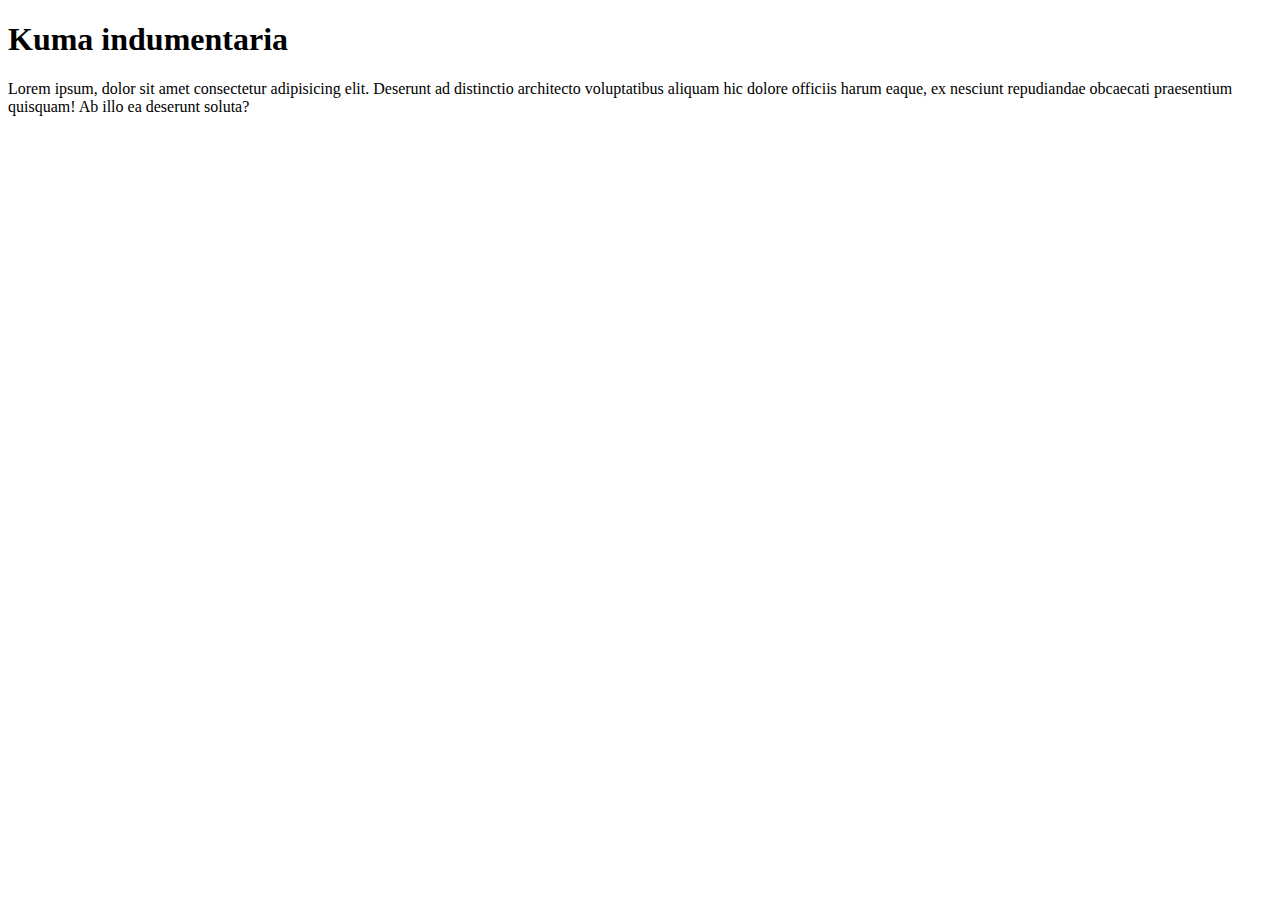
==== index.html @ 86e94159 "se agrego info al body" ====
<!DOCTYPE html>
<html lang="en">
<head>
    <meta charset="UTF-8">
    <meta name="viewport" content="width=device-width, initial-scale=1.0">
    <title>Kuma indumentaria</title>
</head>
<body>
    <h1>Kuma indumentaria</h1>
    <p>Lorem ipsum, dolor sit amet consectetur adipisicing elit. Deserunt ad distinctio architecto voluptatibus aliquam hic dolore officiis harum eaque, ex nesciunt repudiandae obcaecati praesentium quisquam! Ab illo ea deserunt soluta?</p>
</body>
</html>
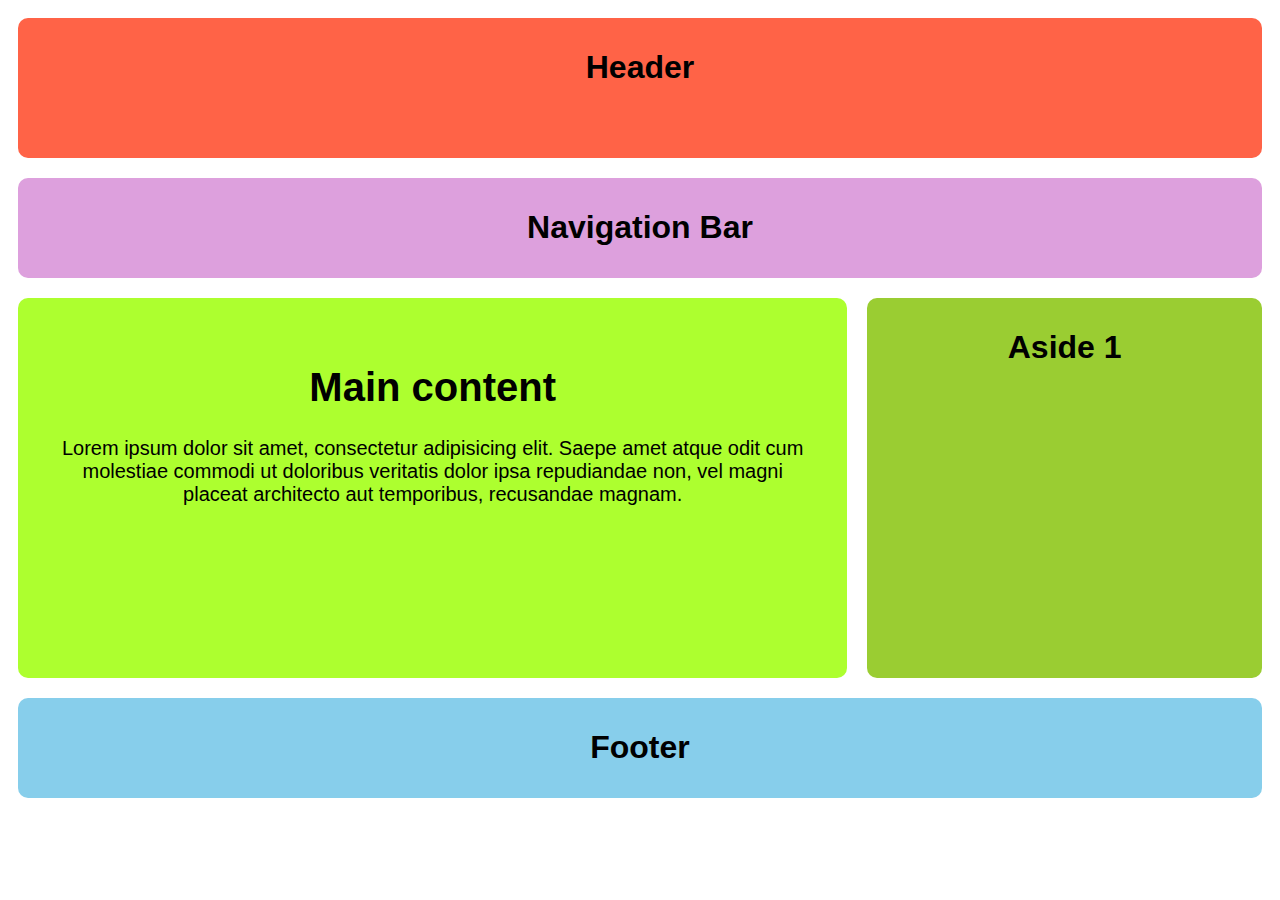
==== commit e492dc37: "se estructuro el index con flexbox" ====
--- a/index.html
+++ b/index.html
@@ -3,10 +3,27 @@
 <head>
     <meta charset="UTF-8">
     <meta name="viewport" content="width=device-width, initial-scale=1.0">
+    <link rel="stylesheet" href="/css/styles.css"> <!-- hoja de estilos de css-->
     <title>Kuma indumentaria</title>
 </head>
 <body>
-    <h1>Kuma indumentaria</h1>
-    <p>Lorem ipsum, dolor sit amet consectetur adipisicing elit. Deserunt ad distinctio architecto voluptatibus aliquam hic dolore officiis harum eaque, ex nesciunt repudiandae obcaecati praesentium quisquam! Ab illo ea deserunt soluta?</p>
+    <div class="wrapper">
+        <header class="header">
+           <h1>Header</h1>
+        </header>
+        <nav class="nav">
+            <h1>Navigation Bar</h1>
+        </nav>
+        <article class="main">
+            <h1>Main content</h1>
+            <p>Lorem ipsum dolor sit amet, consectetur adipisicing elit. Saepe amet atque odit cum molestiae commodi ut doloribus veritatis dolor ipsa repudiandae non, vel magni placeat architecto aut temporibus, recusandae magnam.</p>
+        </article>
+        <aside class="aside aside1">
+            <h1>Aside 1</h1>
+        </aside>
+        <footer class="footer">
+            <h1>Footer</h1>
+        </footer>
+    </div>
 </body>
 </html>--- a/css/styles.css
+++ b/css/styles.css
@@ -0,0 +1,64 @@
+body {
+    font-family: sans-serif;
+}
+
+.wrapper {
+    display: flex;
+    flex-flow: row wrap;
+    text-align: center;
+}
+
+.wrapper > * {
+    padding: 10px;
+    margin: 10px;
+    flex: 1 100%;
+    border-radius: 10px;    
+}
+.header {
+    background: tomato;
+    height: 120px;
+}
+
+.nav {
+    background: plum;
+    height: 80px;
+}
+
+.footer {
+    background: skyblue;
+    height: 80px;
+}
+
+.main {
+    background: greenyellow;
+    height: 300px;
+    padding: 40px;
+    font-size: 20px;
+    text-align: center;
+}
+
+.aside1 {
+    background: yellowgreen;
+}
+
+/* Responsive */
+@media all and (min-width: 800px) {
+    .main {
+        flex: 2;
+    }
+    .aside1 {
+        order: 2;
+    }
+    .main {
+        order: 1;
+    }
+    .footer {
+        order: 4;
+    }
+}
+
+@media all and (min-width: 600px) {
+    .aside {
+        flex: 1;
+    }
+}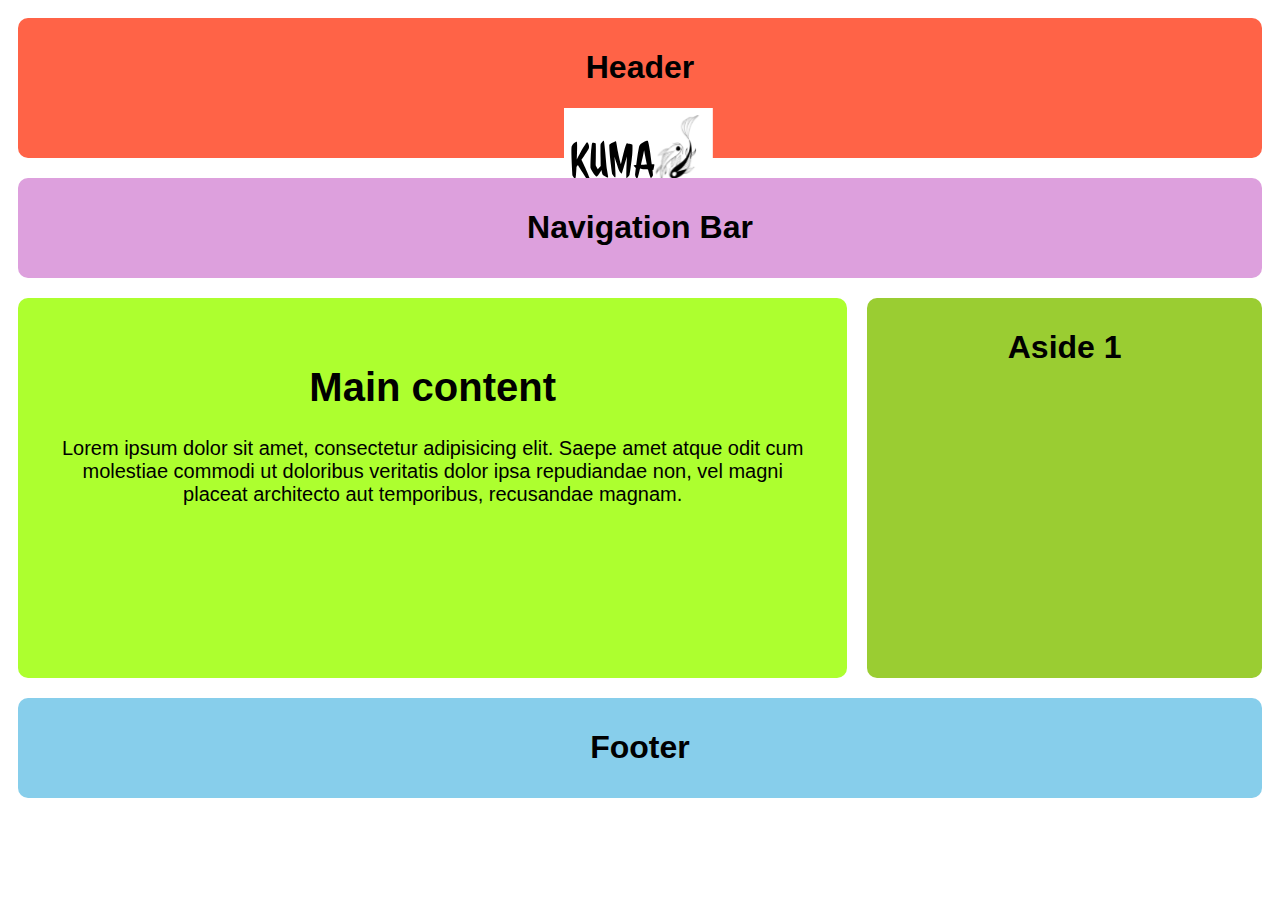
==== commit 2fa9a21b: "se agrega logo" ====
--- a/index.html
+++ b/index.html
@@ -3,13 +3,14 @@
 <head>
     <meta charset="UTF-8">
     <meta name="viewport" content="width=device-width, initial-scale=1.0">
-    <link rel="stylesheet" href="/css/styles.css"> <!-- hoja de estilos de css-->
+    <link rel="stylesheet" href="./css/styles.css"> <!-- hoja de estilos de css-->
     <title>Kuma indumentaria</title>
 </head>
 <body>
     <div class="wrapper">
         <header class="header">
            <h1>Header</h1>
+           <img src="img/logokuma.svg" alt="logokuma">
         </header>
         <nav class="nav">
             <h1>Navigation Bar</h1>
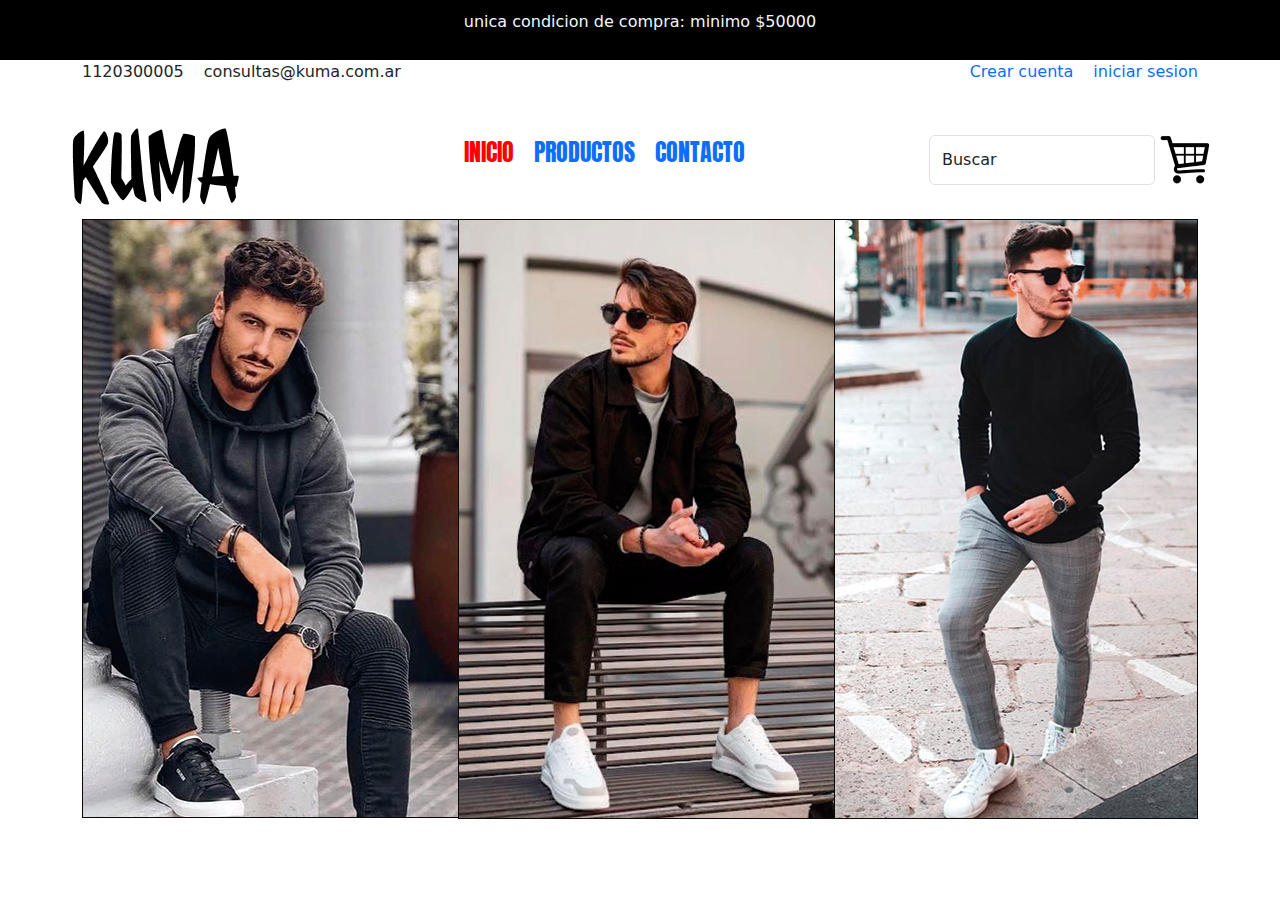
==== commit a8e98491: "nuevo maquetado y uso de bootstrap" ====
--- a/index.html
+++ b/index.html
@@ -1,30 +1,92 @@
 <!DOCTYPE html>
 <html lang="en">
-<head>
-    <meta charset="UTF-8">
-    <meta name="viewport" content="width=device-width, initial-scale=1.0">
-    <link rel="stylesheet" href="./css/styles.css"> <!-- hoja de estilos de css-->
+  <head>
+    <meta charset="UTF-8" />
+    <meta name="viewport" content="width=device-width, initial-scale=1.0" />
+    <link rel="stylesheet" href="./css/styles.css" />
+    <!-- hoja de estilos de css-->
+    <link
+      href="https://cdn.jsdelivr.net/npm/bootstrap@5.3.3/dist/css/bootstrap.min.css"
+      rel="stylesheet"
+      integrity="sha384-QWTKZyjpPEjISv5WaRU9OFeRpok6YctnYmDr5pNlyT2bRjXh0JMhjY6hW+ALEwIH"
+      crossorigin="anonymous"
+    />
+
     <title>Kuma indumentaria</title>
-</head>
-<body>
-    <div class="wrapper">
-        <header class="header">
-           <h1>Header</h1>
-           <img src="img/logokuma.svg" alt="logokuma">
-        </header>
-        <nav class="nav">
-            <h1>Navigation Bar</h1>
-        </nav>
-        <article class="main">
-            <h1>Main content</h1>
-            <p>Lorem ipsum dolor sit amet, consectetur adipisicing elit. Saepe amet atque odit cum molestiae commodi ut doloribus veritatis dolor ipsa repudiandae non, vel magni placeat architecto aut temporibus, recusandae magnam.</p>
-        </article>
-        <aside class="aside aside1">
-            <h1>Aside 1</h1>
-        </aside>
-        <footer class="footer">
-            <h1>Footer</h1>
-        </footer>
+  </head>
+  <body>
+    <div class="banner1">
+      <p>unica condicion de compra: minimo <span>$50000</span></p>
     </div>
-</body>
-</html>+    <div class="banner2 container">
+      <div class="datos">
+        <p>1120300005</p>
+        <p>consultas@kuma.com.ar</p>
+      </div>
+      <ul>
+        <li><a href="#">Crear cuenta</a></li>
+        <li><a href="#">iniciar sesion</a></li>
+      </ul>
+    </div>
+    <nav class="navbar container">
+      <div class="logo">
+        <img src="assets/img/kuma-logo.png" alt="logo" />
+      </div>
+
+      <ul class="menu-central">
+        <li ><a class="active" href="#">inicio</a></li>
+        <li><a href="#">productos</a></li>
+        <li><a href="#">contacto</a></li>
+      </ul>
+
+      <div class="buscador">
+        <input
+          class="form-control"
+          type="text"
+          value="Buscar "
+          aria-label="readonly input example"
+          readonly
+        />
+        <a href="#"><img src="assets/img/carrito.png" alt="carrito" /></a>
+      </div>
+    </nav>
+
+    <div id="carouselExample" class="carousel slide container">
+      <div class="carousel-inner">
+        <div class="carousel-item active">
+          <img src="assets/img/slide1.png" class="d-block w-100" alt="img1" />
+        </div>
+        <div class="carousel-item">
+          <img src="assets/img/slide2.png" class="d-block w-100" alt="img2" />
+        </div>
+        <div class="carousel-item">
+          <img src="assets/img/slide3.png" class="d-block w-100" alt="img3" />
+        </div>
+      </div>
+      <button
+        class="carousel-control-prev"
+        type="button"
+        data-bs-target="#carouselExample"
+        data-bs-slide="prev"
+      >
+        <span class="carousel-control-prev-icon" aria-hidden="true"></span>
+        <span class="visually-hidden">Previous</span>
+      </button>
+      <button
+        class="carousel-control-next"
+        type="button"
+        data-bs-target="#carouselExample"
+        data-bs-slide="next"
+      >
+        <span class="carousel-control-next-icon" aria-hidden="true"></span>
+        <span class="visually-hidden">Next</span>
+      </button>
+    </div>
+
+    <script
+      src="https://cdn.jsdelivr.net/npm/bootstrap@5.3.3/dist/js/bootstrap.bundle.min.js"
+      integrity="sha384-YvpcrYf0tY3lHB60NNkmXc5s9fDVZLESaAA55NDzOxhy9GkcIdslK1eN7N6jIeHz"
+      crossorigin="anonymous"
+    ></script>
+  </body>
+</html>
--- a/css/styles.css
+++ b/css/styles.css
@@ -1,64 +1,79 @@
+@import url('https://fonts.googleapis.com/css2?family=Anton&display=swap');
+
+* {
+    margin: 0;
+    padding: 0;
+    box-sizing: border-box;
+}
+
 body {
     font-family: sans-serif;
 }
 
-.wrapper {
+.banner1 {
     display: flex;
-    flex-flow: row wrap;
-    text-align: center;
+    align-items: center;
+    justify-content: center;
+    color: aliceblue;
+    padding: 10px;
+    background-color: black;
 }
 
-.wrapper > * {
-    padding: 10px;
-    margin: 10px;
-    flex: 1 100%;
-    border-radius: 10px;    
-}
-.header {
-    background: tomato;
-    height: 120px;
+.menu-central {
+   
+
 }
 
-.nav {
-    background: plum;
-    height: 80px;
+.active {
+    color: red;
 }
 
-.footer {
-    background: skyblue;
-    height: 80px;
-}
+.banner2 {
+    display: flex;
+    justify-content: space-between;
 
-.main {
-    background: greenyellow;
-    height: 300px;
-    padding: 40px;
-    font-size: 20px;
-    text-align: center;
-}
+    ul {
+        display: flex;
+        gap: 20px;
+        list-style: none;
 
-.aside1 {
-    background: yellowgreen;
-}
-
-/* Responsive */
-@media all and (min-width: 800px) {
-    .main {
-        flex: 2;
-    }
-    .aside1 {
-        order: 2;
-    }
-    .main {
-        order: 1;
-    }
-    .footer {
-        order: 4;
+        a {
+            text-decoration: none;
+        }
     }
 }
 
-@media all and (min-width: 600px) {
-    .aside {
-        flex: 1;
-    }
-}+.menu-central {
+    display: flex;
+    justify-content: center;
+    gap: 20px;
+    list-style: none;
+    font-family: "Anton", sans-serif;
+    font-weight: 400;
+    font-style: normal;
+    text-transform: uppercase;
+    font-size:x-large
+
+   
+}
+
+.menu-central li a {
+    text-decoration: none;
+}
+
+.datos {
+    display: flex;
+    gap: 20px;
+}
+
+.buscador {
+    display: flex;
+    gap: 5px;
+}
+
+.slide img {
+    height: 600px;
+}
+
+
+
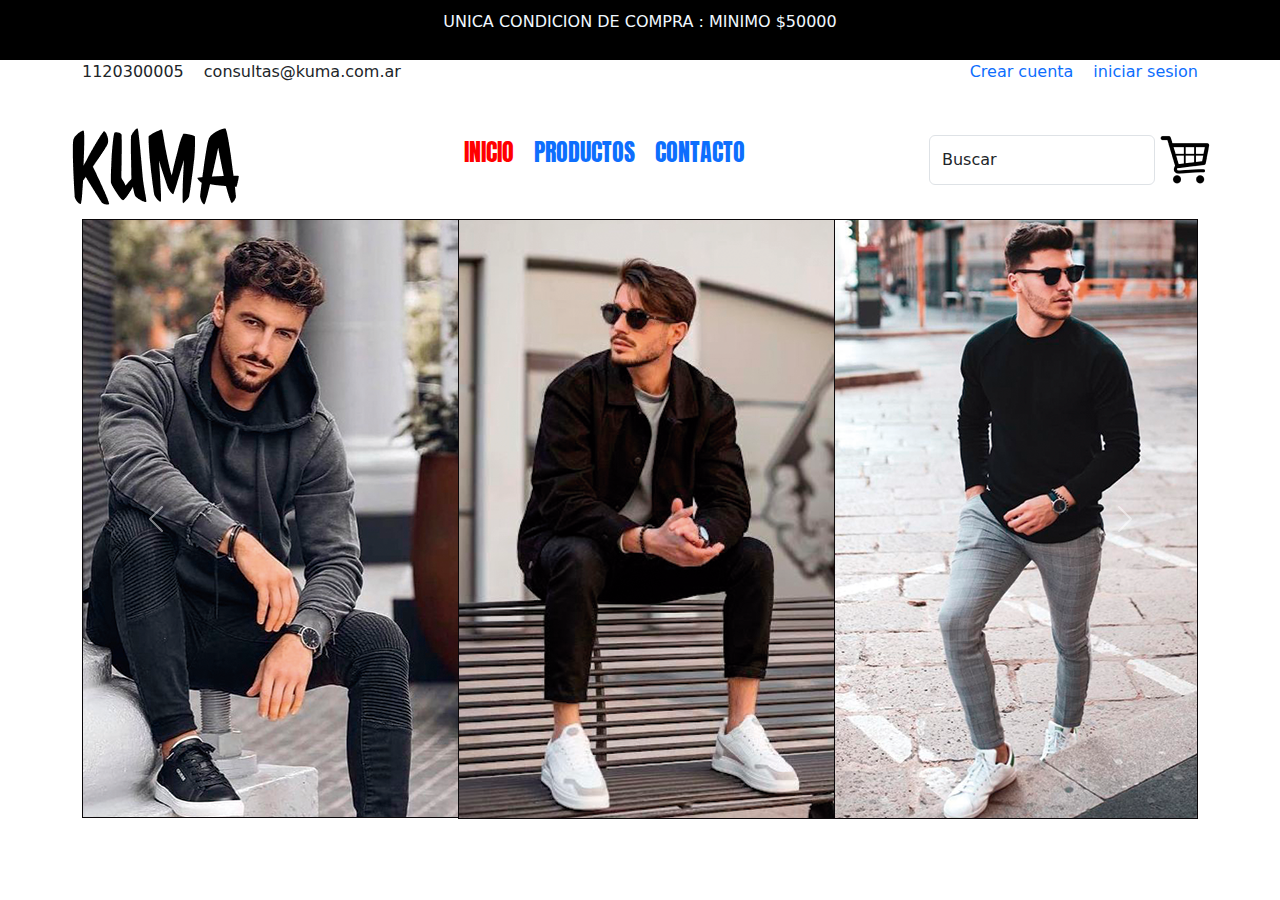
==== commit c927c3bd: "agregamos hoja producto" ====
--- a/index.html
+++ b/index.html
@@ -16,7 +16,7 @@
   </head>
   <body>
     <div class="banner1">
-      <p>unica condicion de compra: minimo <span>$50000</span></p>
+      <p>unica condicion de compra : minimo <span>$50000</span></p>
     </div>
     <div class="banner2 container">
       <div class="datos">
--- a/css/styles.css
+++ b/css/styles.css
@@ -17,11 +17,7 @@
     color: aliceblue;
     padding: 10px;
     background-color: black;
-}
-
-.menu-central {
-   
-
+    text-transform: uppercase;
 }
 
 .active {
@@ -71,9 +67,16 @@
     gap: 5px;
 }
 
-.slide img {
-    height: 600px;
+/* estilos para hoja productos */
+.element-1 {
+    background-color: aqua;
 }
-
-
-
+.element-2 {
+    background-color: brown;
+}
+.element-3 {
+    background-color: chartreuse;
+}
+.element-4 {
+    background-color: chocolate;
+}